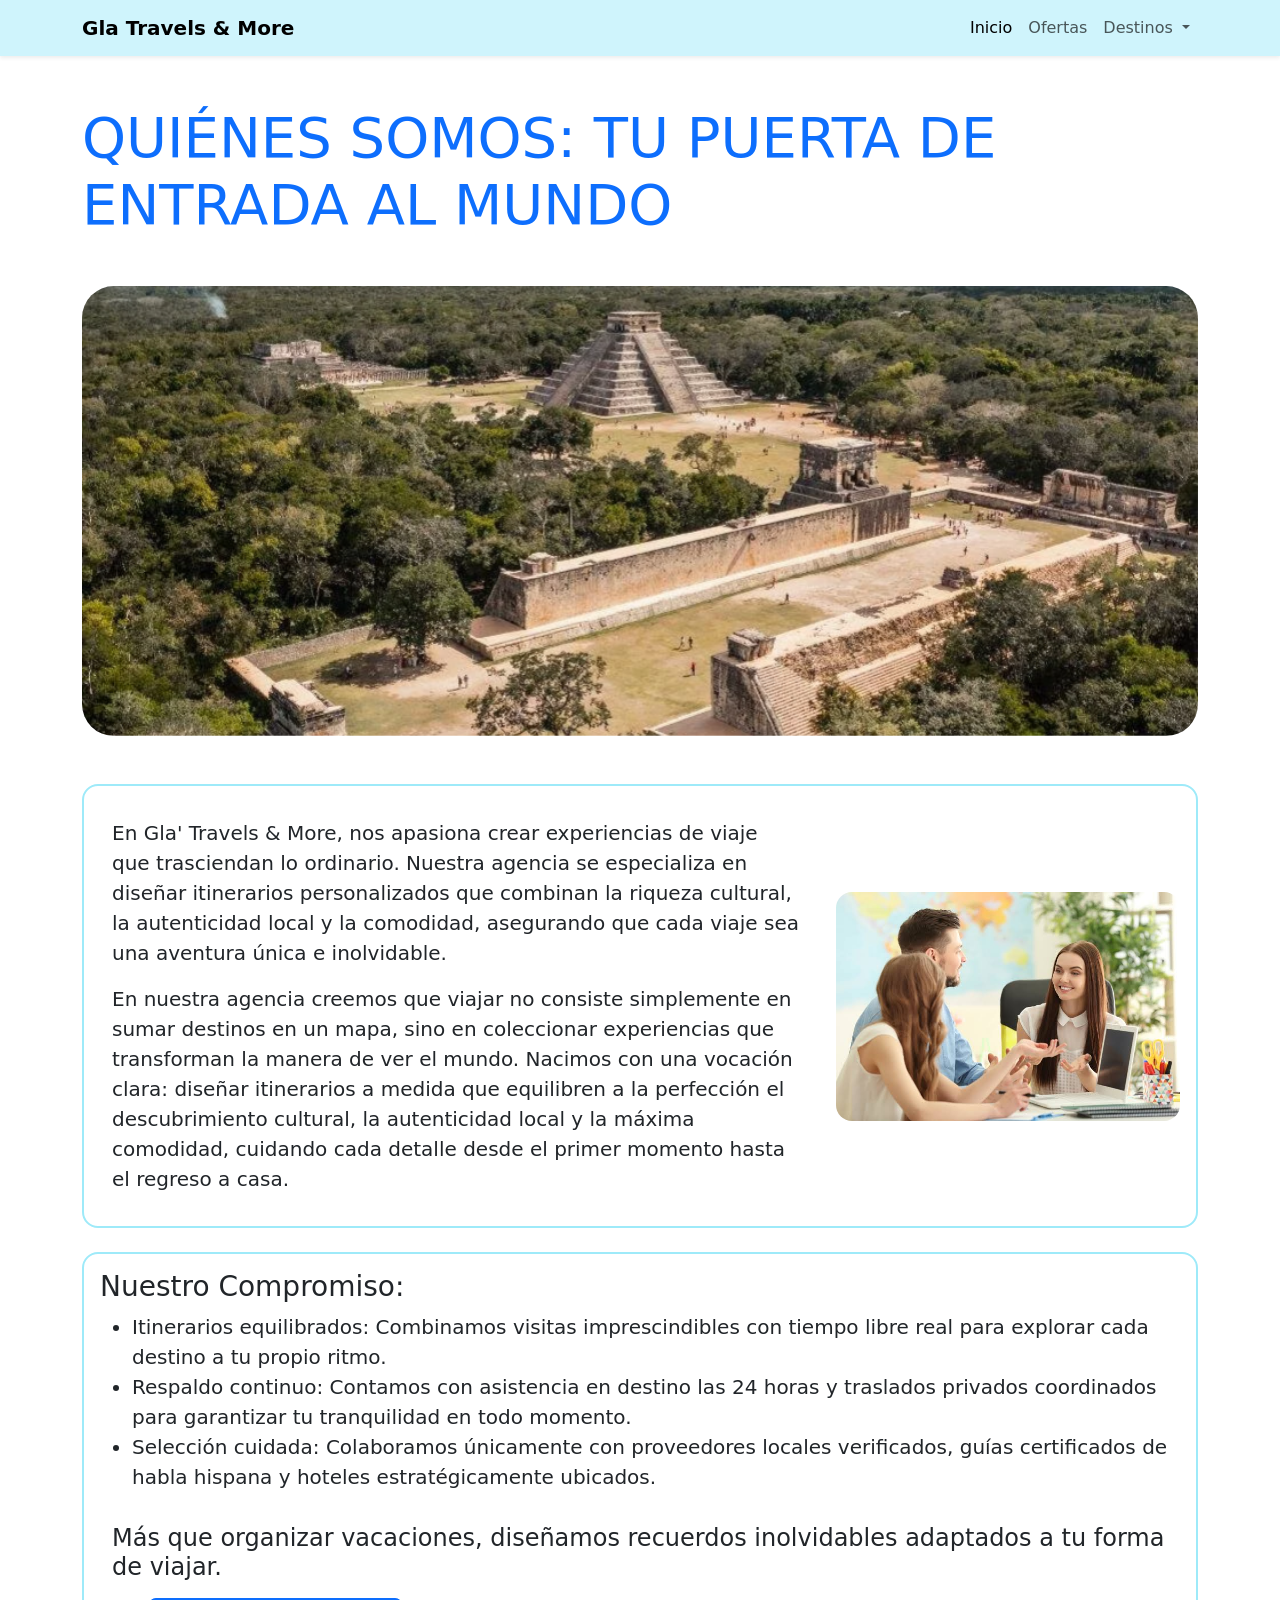
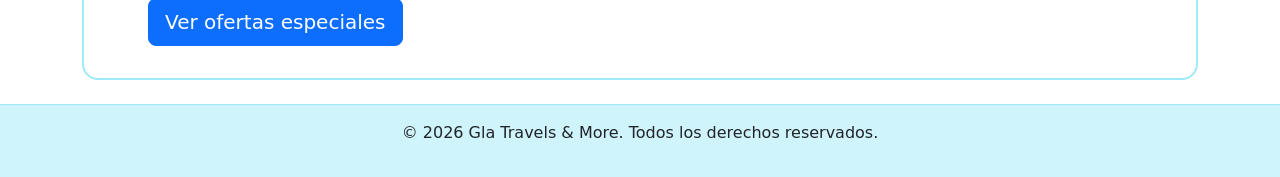
==== index.html @ bafaaa80 "salida del index a la carpeta raiz del proyecto" ====
<!DOCTYPE html>
<html lang="en">
<head>
    <meta charset="UTF-8">
    <meta name="viewport" content="width=device-width, initial-scale=1.0">
    <title>Gla' Travels & More</title>
    <link rel="stylesheet" href="../css/style.css">
    <link href="https://cdn.jsdelivr.net/npm/bootstrap@5.3.3/dist/css/bootstrap.min.css" rel="stylesheet" integrity="sha384-QWTKZyjpPEjISv5WaRU9OFeRpok6YctnYmDr5pNlyT2bRjXh0JMhjY6hW+ALEwIH" crossorigin="anonymous">

</head>
<body class ="m-0">
    <header>
        <nav class = "navbar navbar-expand-lg bg-info-subtle shadow-sm sticky-top">
            <div class="container">
                <a class="navbar-brand fw-bold" href="Index.html">Gla Travels & More</a>        
                <div class = "collapse navbar-collapse" id="navbarNav">
                    <ul class="navbar-nav ms-auto mb-2 mb-lg-0">
                    
                        <li class="nav-item">
                            <a class="nav-link active" aria-current="page" href="Index.html">Inicio</a>
                        </li>
                        <li class="nav-item">
                            <a class="nav-link" href="Ofertas.html">Ofertas</a>
                        </li>
                        <li class="nav-item dropdown">
                            <a class="nav-link dropdown-toggle" role="button" data-bs-toggle="dropdown" aria-expanded="false">
                                Destinos
                            </a>
                            <ul class = "dropdown-menu">
                                <li><a class="dropdown-item" href="Mexico.html">México</a></li>
                                <li><a class="dropdown-item" href="Turquia.html">Turquía</a></li>
                                <li><a class="dropdown-item" href="Grecia.html">Grecia</a></li>
                            </ul>
                        </li>
                    </ul>
                </div>    
            </div>
        </nav>
        <div class="container mt-5">
            <h1 class="display-4 text-primary">QUIÉNES SOMOS: TU PUERTA DE ENTRADA AL MUNDO</h1>
            
            <div class="mt-5">
                <div id = "carouselStackedIndicators" class="carousel slide" data-bs-ride="carousel">
                    <div class = "carousel-inner rounded-5">
                        <div class = "carousel-item active">
                            <img src="../img/img_mexico/Chichen_itza.webp" class="d-block w-100 img-carrusel" alt="Chichen Itza">
                        </div>
                        <div class = "carousel-item" >
                            <img src="../img/img_grecia/vacaciones-en-grecia-viaje-a-grecia-1.webp" class="d-block w-100 img-carrusel" alt="Corinthe Apollo">
                        </div>
                        <div class = "carousel-item" >
                            <img src="../img/img_turquia/que-ver-en-turquia1.jpg" class="d-block w-100 img-carrusel" alt="Teotihuacan">
                        </div>
                        <div class = "carousel-item" >
                            <img src="../img/img_mexico/cenote-ik-kil-840x595.webp" class="d-block w-100 img-carrusel" alt="Cenote Ik-Kil">
                        </div>
                    </div>
                </div>
            </div>
        </div>
    </header>
    <main class ="container mt-5">
        <div class = "lead border border-2 border-info-subtle rounded-4 p-3 mt-3 mb-4">
            <div class="row align-items-center">            
                <div class = "col-md-8">
                    <div class="container mt-3 text-right">
                        <p>En Gla' Travels & More, nos apasiona crear experiencias de viaje que trasciendan lo ordinario. Nuestra agencia se especializa en diseñar itinerarios personalizados que combinan la riqueza cultural, la autenticidad local y la comodidad, asegurando que cada viaje sea una aventura única e inolvidable.</p>
                    </div>
                    <div class="container mt-3 text-right">
                        <p> En nuestra agencia creemos que viajar no consiste simplemente en sumar destinos en un mapa, sino en coleccionar experiencias que transforman la manera de ver el mundo. Nacimos con una vocación clara: diseñar itinerarios a medida que equilibren a la perfección el descubrimiento cultural, la autenticidad local y la máxima comodidad, cuidando cada detalle desde el primer momento hasta el regreso a casa.</p>
                    </div>
                </div>
                <div class = "col-md-4" >
                    <img src="../img/imagenes_index/agencia.jfif" alt="Agencia de viajes" class="img-fluid rounded-4 mt-3 mb-3 flex-shrink-0" style="max-width: 100%; height: auto;">
                </div>
            </div>
        </div>
        <div class = "lead border border-2 border-info-subtle rounded-4 p-3 mb-4">
            <div class="row">
                <div class="col-md-12">
                    <h3>Nuestro Compromiso:</h3>
                    <ul>
                        <li>Itinerarios equilibrados: Combinamos visitas imprescindibles con tiempo libre real para explorar cada destino a tu propio ritmo.</li>
                        <li>Respaldo continuo: Contamos con asistencia en destino las 24 horas y traslados privados coordinados para garantizar tu tranquilidad en todo momento.</li>
                        <li>Selección cuidada: Colaboramos únicamente con proveedores locales verificados, guías certificados de habla hispana y hoteles estratégicamente ubicados.</li>
                    </ul>
                </div>
            </div>

            
            <div class="container mt-3 text-right">
                <h4 class ="mb-0">
                    Más que organizar vacaciones, diseñamos recuerdos inolvidables adaptados a tu forma de viajar.
                </h4>
            </div>
            <div class="d-grid gap-2 d-md-block mb-3 mt-3 ms-5">
                <button class="btn btn-primary btn-lg" type="button">
                    <span><a href="Ofertas.html" class="text-white text-decoration-none"> Ver ofertas especiales</a></span>
                </button>
            </div>
        </div>
    </main>
    <footer>
         <div class = "text-center p-3 bg-info-subtle border-top border-info-subtle">
            <p>&copy; 2026 Gla Travels & More. Todos los derechos reservados.</p>
        </div>
    </footer>
    <script src="https://cdn.jsdelivr.net/npm/bootstrap@5.3.3/dist/js/bootstrap.bundle.min.js"></script>

</body>
</html>
---- css/style.css ----
.img-carrusel{
    height: 450px;
    
    object-fit: cover;
    object-position:center;
}
.img-mexico-dias{
    margin-top: 20px;
    height :60%;
    width : 80%;
    border-radius: 10px;
}
.botones_barra{
    transition: box-shadow 0.10s ease;
    border-radius: 5px;
}


.botones_barra:hover {
    box-shadow: 0 4px 10px  rgba(0, 0, 0, 0.3);
}
#img_riveramaya{
    height: 70%;

}
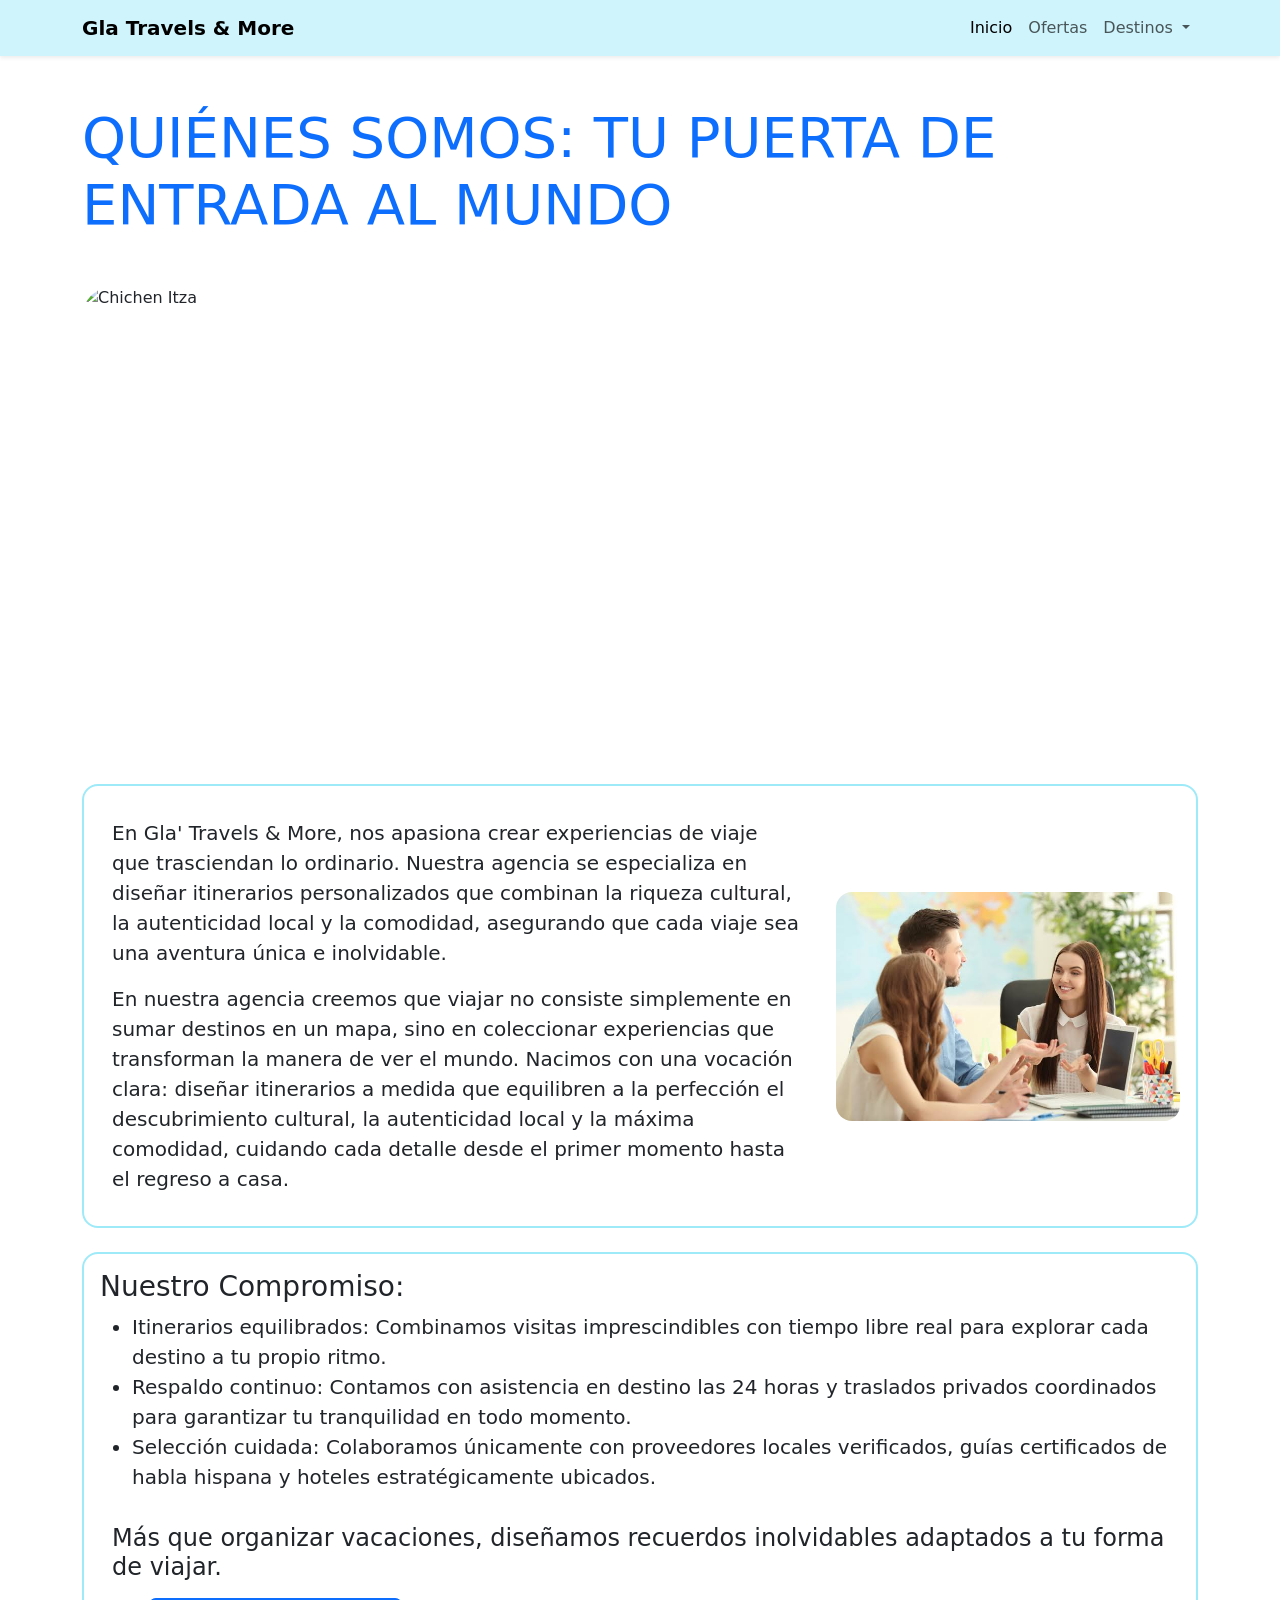
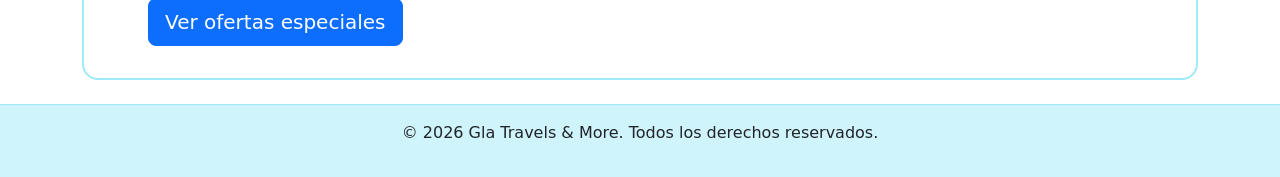
==== commit 5e1758ab: "Actualizacion de rutas e imagenes" ====
--- a/index.html
+++ b/index.html
@@ -4,7 +4,7 @@
     <meta charset="UTF-8">
     <meta name="viewport" content="width=device-width, initial-scale=1.0">
     <title>Gla' Travels & More</title>
-    <link rel="stylesheet" href="../css/style.css">
+    <link rel="stylesheet" href="css/style.css">
     <link href="https://cdn.jsdelivr.net/npm/bootstrap@5.3.3/dist/css/bootstrap.min.css" rel="stylesheet" integrity="sha384-QWTKZyjpPEjISv5WaRU9OFeRpok6YctnYmDr5pNlyT2bRjXh0JMhjY6hW+ALEwIH" crossorigin="anonymous">
 
 </head>
@@ -12,12 +12,12 @@
     <header>
         <nav class = "navbar navbar-expand-lg bg-info-subtle shadow-sm sticky-top">
             <div class="container">
-                <a class="navbar-brand fw-bold" href="Index.html">Gla Travels & More</a>        
+                <a class="navbar-brand fw-bold" href="index.html">Gla Travels & More</a>        
                 <div class = "collapse navbar-collapse" id="navbarNav">
                     <ul class="navbar-nav ms-auto mb-2 mb-lg-0">
                     
                         <li class="nav-item">
-                            <a class="nav-link active" aria-current="page" href="Index.html">Inicio</a>
+                            <a class="nav-link active" aria-current="page" href="index.html">Inicio</a>
                         </li>
                         <li class="nav-item">
                             <a class="nav-link" href="Ofertas.html">Ofertas</a>
@@ -43,16 +43,16 @@
                 <div id = "carouselStackedIndicators" class="carousel slide" data-bs-ride="carousel">
                     <div class = "carousel-inner rounded-5">
                         <div class = "carousel-item active">
-                            <img src="../img/img_mexico/Chichen_itza.webp" class="d-block w-100 img-carrusel" alt="Chichen Itza">
+                            <img src="img_mexico/Chichen_itza.webp" class="d-block w-100 img-carrusel" alt="Chichen Itza">
                         </div>
                         <div class = "carousel-item" >
-                            <img src="../img/img_grecia/vacaciones-en-grecia-viaje-a-grecia-1.webp" class="d-block w-100 img-carrusel" alt="Corinthe Apollo">
+                            <img src="img_grecia/vacaciones-en-grecia-viaje-a-grecia-1.webp" class="d-block w-100 img-carrusel" alt="Corinthe Apollo">
                         </div>
                         <div class = "carousel-item" >
-                            <img src="../img/img_turquia/que-ver-en-turquia1.jpg" class="d-block w-100 img-carrusel" alt="Teotihuacan">
+                            <img src="img_turquia/que-ver-en-turquia1.jpg" class="d-block w-100 img-carrusel" alt="Teotihuacan">
                         </div>
                         <div class = "carousel-item" >
-                            <img src="../img/img_mexico/cenote-ik-kil-840x595.webp" class="d-block w-100 img-carrusel" alt="Cenote Ik-Kil">
+                            <img src="img_mexico/cenote-ik-kil-840x595.webp" class="d-block w-100 img-carrusel" alt="Cenote Ik-Kil">
                         </div>
                     </div>
                 </div>
@@ -71,7 +71,7 @@
                     </div>
                 </div>
                 <div class = "col-md-4" >
-                    <img src="../img/imagenes_index/agencia.jfif" alt="Agencia de viajes" class="img-fluid rounded-4 mt-3 mb-3 flex-shrink-0" style="max-width: 100%; height: auto;">
+                    <img src="img/imagenes_index/agencia.jfif" alt="Agencia de viajes" class="img-fluid rounded-4 mt-3 mb-3 flex-shrink-0" style="max-width: 100%; height: auto;">
                 </div>
             </div>
         </div>
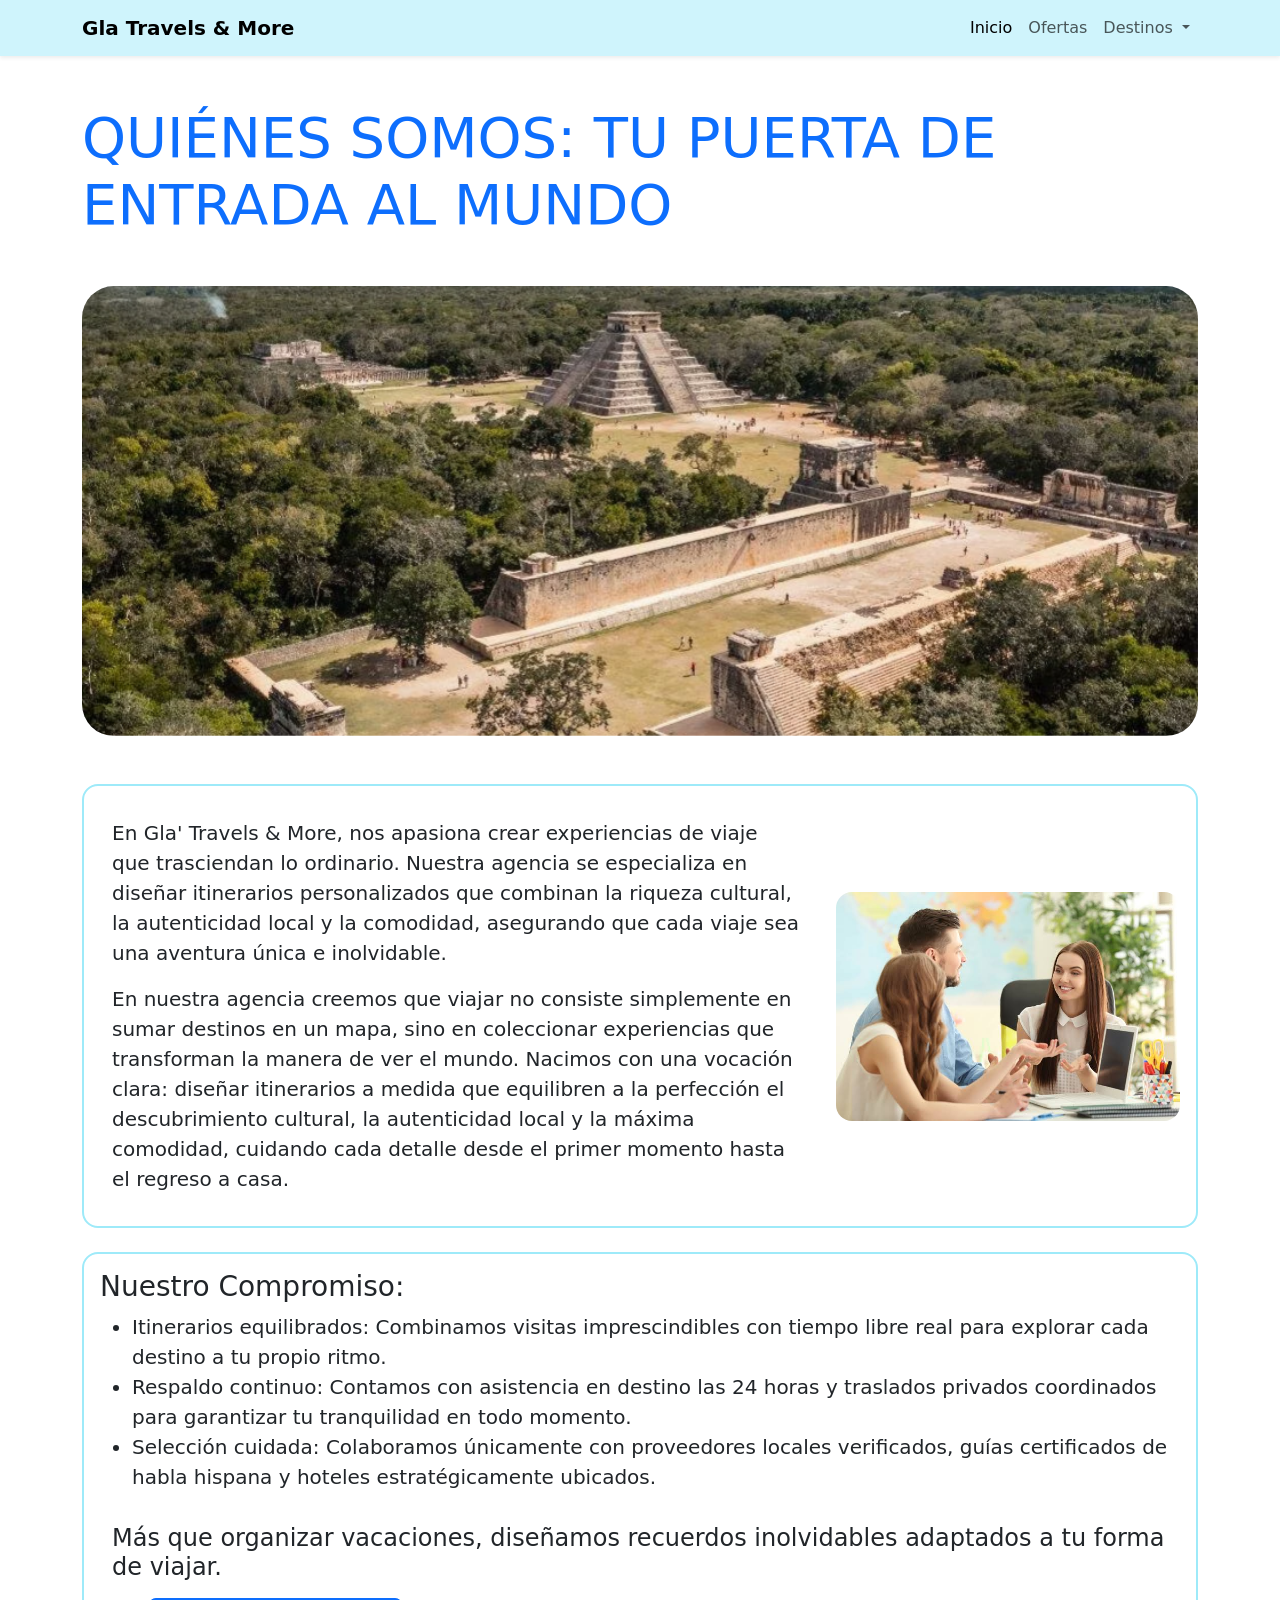
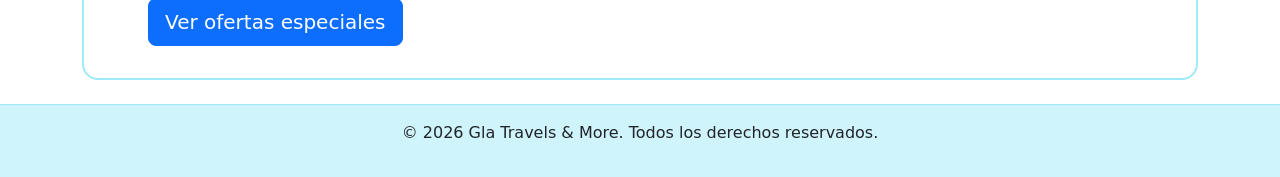
==== commit a700adb1: "Siguiente prueba de actualizacion de imagenes y recursos" ====
--- a/index.html
+++ b/index.html
@@ -20,16 +20,16 @@
                             <a class="nav-link active" aria-current="page" href="index.html">Inicio</a>
                         </li>
                         <li class="nav-item">
-                            <a class="nav-link" href="Ofertas.html">Ofertas</a>
+                            <a class="nav-link" href="html/Ofertas.html">Ofertas</a>
                         </li>
                         <li class="nav-item dropdown">
                             <a class="nav-link dropdown-toggle" role="button" data-bs-toggle="dropdown" aria-expanded="false">
                                 Destinos
                             </a>
                             <ul class = "dropdown-menu">
-                                <li><a class="dropdown-item" href="Mexico.html">México</a></li>
-                                <li><a class="dropdown-item" href="Turquia.html">Turquía</a></li>
-                                <li><a class="dropdown-item" href="Grecia.html">Grecia</a></li>
+                                <li><a class="dropdown-item" href="html/Mexico.html">México</a></li>
+                                <li><a class="dropdown-item" href="html/Turquia.html">Turquía</a></li>
+                                <li><a class="dropdown-item" href="html/Grecia.html">Grecia</a></li>
                             </ul>
                         </li>
                     </ul>
@@ -43,16 +43,16 @@
                 <div id = "carouselStackedIndicators" class="carousel slide" data-bs-ride="carousel">
                     <div class = "carousel-inner rounded-5">
                         <div class = "carousel-item active">
-                            <img src="img_mexico/Chichen_itza.webp" class="d-block w-100 img-carrusel" alt="Chichen Itza">
+                            <img src="img/img_mexico/Chichen_itza.webp" class="d-block w-100 img-carrusel" alt="Chichen Itza">
                         </div>
                         <div class = "carousel-item" >
-                            <img src="img_grecia/vacaciones-en-grecia-viaje-a-grecia-1.webp" class="d-block w-100 img-carrusel" alt="Corinthe Apollo">
+                            <img src="img/img_grecia/vacaciones-en-grecia-viaje-a-grecia-1.webp" class="d-block w-100 img-carrusel" alt="Corinthe Apollo">
                         </div>
                         <div class = "carousel-item" >
-                            <img src="img_turquia/que-ver-en-turquia1.jpg" class="d-block w-100 img-carrusel" alt="Teotihuacan">
+                            <img src="img/img_turquia/que-ver-en-turquia1.jpg" class="d-block w-100 img-carrusel" alt="Teotihuacan">
                         </div>
                         <div class = "carousel-item" >
-                            <img src="img_mexico/cenote-ik-kil-840x595.webp" class="d-block w-100 img-carrusel" alt="Cenote Ik-Kil">
+                            <img src="img/img_mexico/cenote-ik-kil-840x595.webp" class="d-block w-100 img-carrusel" alt="Cenote Ik-Kil">
                         </div>
                     </div>
                 </div>
@@ -95,7 +95,7 @@
             </div>
             <div class="d-grid gap-2 d-md-block mb-3 mt-3 ms-5">
                 <button class="btn btn-primary btn-lg" type="button">
-                    <span><a href="Ofertas.html" class="text-white text-decoration-none"> Ver ofertas especiales</a></span>
+                    <span><a href="img/Ofertas.html" class="text-white text-decoration-none"> Ver ofertas especiales</a></span>
                 </button>
             </div>
         </div>
